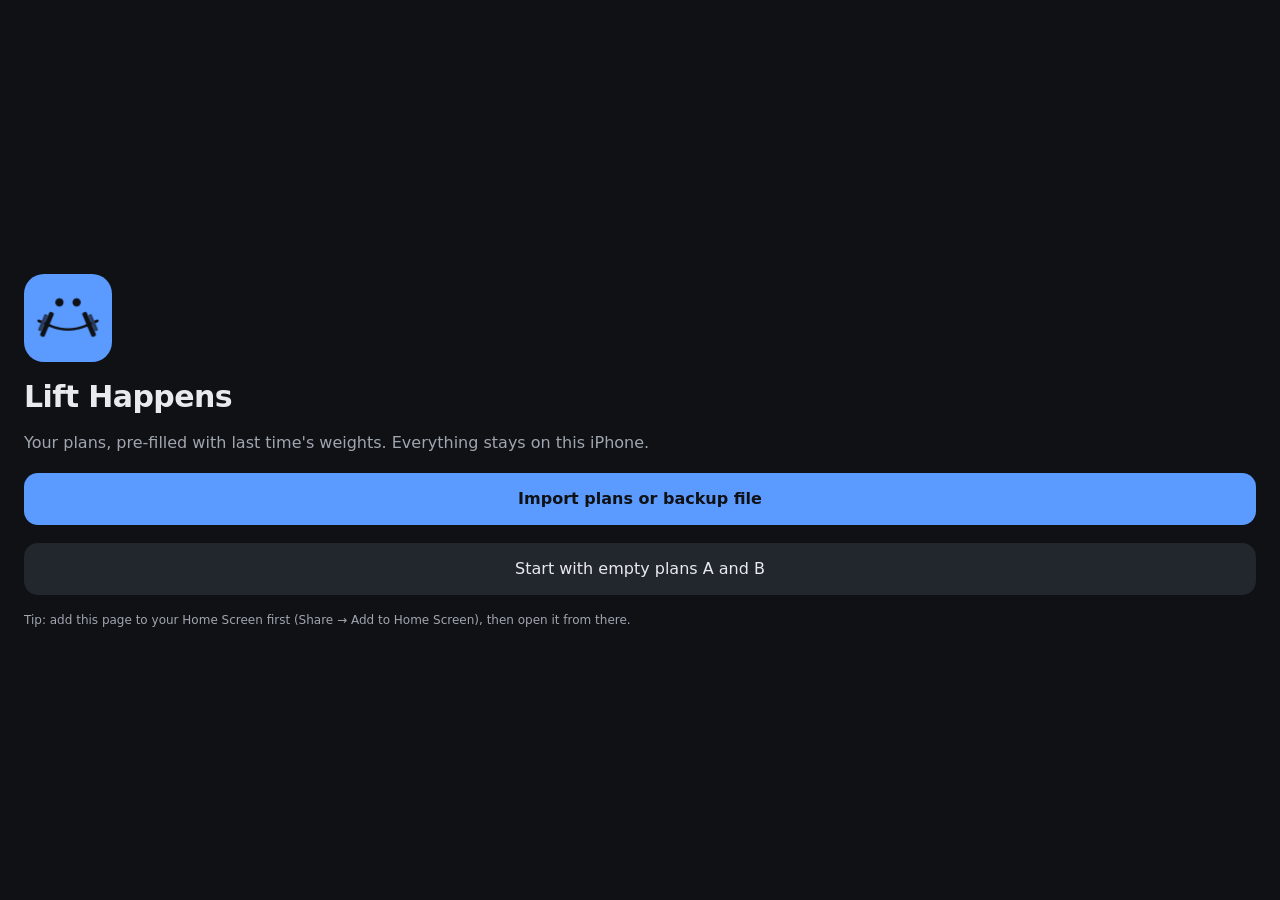
==== index.html @ 371a955c "Lift Happens 1.0.0: offline gym plan and log PWA Home, Workout, Finish summary, Plans, Progress and " ====
<!doctype html>
<html lang="en">
<head>
<meta charset="utf-8">
<meta name="viewport" content="width=device-width, initial-scale=1, viewport-fit=cover">
<title>Lift Happens</title>
<meta name="description" content="Personal gym plan and log">
<meta name="theme-color" content="#0F1115">
<meta name="apple-mobile-web-app-capable" content="yes">
<meta name="mobile-web-app-capable" content="yes">
<meta name="apple-mobile-web-app-status-bar-style" content="black-translucent">
<meta name="apple-mobile-web-app-title" content="Lift Happens">
<link rel="apple-touch-icon" href="icons/icon-180.png">
<link rel="icon" type="image/png" sizes="192x192" href="icons/icon-192.png">
<link rel="manifest" href="manifest.webmanifest">
<link rel="stylesheet" href="styles.css">
</head>
<body>
<div id="app"><div class="boot">Lift Happens</div></div>
<noscript>Lift Happens needs JavaScript.</noscript>
<script type="module" src="js/app.js"></script>
</body>
</html>
---- styles.css ----
:root {
  --bg: #0F1115;
  --card: #191C22;
  --card-2: #22262D;
  --card-3: #2A2E36;
  --line: #262A31;
  --line-2: #2E333B;
  --line-3: #3A3F48;
  --text: #E8EAED;
  --text-2: #D8DBE0;
  --muted: #A0A6B0;
  --accent: #5B9BFF;
  --warn: #F5A524;
  --gold: #F5C451;
  --up: #4C8DF5;
  --down: #C9780C;
  --safe-top: env(safe-area-inset-top, 0px);
  --safe-bottom: env(safe-area-inset-bottom, 0px);
  color-scheme: dark;
}

* { box-sizing: border-box; -webkit-tap-highlight-color: transparent; }
html, body { margin: 0; height: 100%; background: var(--bg); color: var(--text); }
body {
  font-family: -apple-system, BlinkMacSystemFont, "SF Pro Text", "Inter", system-ui, sans-serif;
  font-size: 16px;
  -webkit-text-size-adjust: 100%;
  overscroll-behavior: none;
}
button, input, select { font: inherit; color: inherit; }
button { touch-action: manipulation; cursor: pointer; }
h1, h2, h3, p { margin: 0; }
.num { font-variant-numeric: tabular-nums; }
.muted { color: var(--muted); }
.small { font-size: 13px; }
.tiny { font-size: 12px; }
.boot { height: 100vh; display: flex; align-items: center; justify-content: center; color: var(--muted); }

/* ---------- layout ---------- */
#app { height: 100%; }
.screen { position: relative; height: 100dvh; display: flex; flex-direction: column; overflow: hidden; }
.header { padding: calc(var(--safe-top) + 14px) 16px 12px; display: flex; flex-direction: column; gap: 10px; border-bottom: 1px solid #1E2228; }
.header-row { display: flex; align-items: center; justify-content: space-between; gap: 12px; min-height: 44px; }
.title { font-size: 30px; font-weight: 700; letter-spacing: -0.02em; line-height: 1.1; }
.main { flex: 1; overflow-y: auto; -webkit-overflow-scrolling: touch; padding: 12px 12px 20px; display: flex; flex-direction: column; gap: 8px; }
.main > * { flex-shrink: 0; }
.section-label { font-size: 12px; font-weight: 600; letter-spacing: 0.08em; color: var(--muted); margin: 10px 4px 2px; text-transform: uppercase; }
.footer { padding: 12px 16px calc(var(--safe-bottom) + 12px); border-top: 1px solid #1E2228; background: var(--bg); }

/* ---------- buttons ---------- */
.btn { min-height: 44px; padding: 0 14px; border-radius: 10px; border: 0; background: var(--card-2); color: var(--text); font-size: 15px; font-weight: 500; display: inline-flex; align-items: center; justify-content: center; gap: 7px; }
.btn:active { filter: brightness(1.2); }
.btn-primary { background: var(--accent); color: #0F1115; font-weight: 600; }
.btn-big { min-height: 52px; border-radius: 14px; font-size: 16px; width: 100%; }
.btn-outline { background: transparent; border: 1.5px solid var(--accent); }
.btn-ghost { background: transparent; }
.btn-warn { color: var(--warn); font-weight: 600; }
.btn-dashed { background: transparent; border: 1.5px dashed var(--line-3); color: var(--text-2); min-height: 52px; border-radius: 14px; width: 100%; }
.icon-btn { width: 44px; height: 44px; border: 0; background: transparent; color: var(--text); display: inline-flex; align-items: center; justify-content: center; border-radius: 12px; padding: 0; }
.back { margin-left: -12px; }
.btn-row { display: flex; gap: 6px; flex-wrap: wrap; }
.link { color: var(--accent); }

/* ---------- cards ---------- */
.card { background: var(--card); border: 1px solid var(--line); border-radius: 14px; }
.card-pad { padding: 16px; display: flex; flex-direction: column; gap: 6px; }
.hero-num { font-size: 40px; font-weight: 700; line-height: 1.1; letter-spacing: -0.02em; }

/* ---------- progress bar ---------- */
.bar { flex: 1; height: 6px; border-radius: 3px; background: #23272E; overflow: hidden; }
.bar > div { height: 100%; border-radius: 3px; background: var(--accent); transition: width 0.3s; }

/* ---------- exercise cards ---------- */
.swipe-wrap { position: relative; border-radius: 14px; }
.swipe-under { position: absolute; inset: 0; border-radius: 14px; background: var(--accent); color: #0F1115; display: flex; align-items: flex-start; padding: 0 18px; font-weight: 600; gap: 8px; }
.swipe-under span { height: 64px; display: flex; align-items: center; gap: 8px; }
.ex-card { position: relative; }
.ex-card.open { border-color: var(--line-3); }
.ex-head { width: 100%; min-height: 64px; display: flex; align-items: center; gap: 12px; padding: 12px 14px; background: transparent; border: 0; text-align: left; touch-action: pan-y; user-select: none; -webkit-user-select: none; }
.ex-head-text { flex: 1; min-width: 0; display: flex; flex-direction: column; gap: 3px; }
.ex-name { font-size: 16px; font-weight: 600; line-height: 1.25; display: flex; align-items: center; gap: 6px; }
.ex-tag { font-size: 12px; color: var(--warn); }
.check-badge { width: 28px; height: 28px; flex-shrink: 0; border-radius: 14px; background: var(--accent); color: #0F1115; display: flex; align-items: center; justify-content: center; }
.skip-badge { font-size: 12px; font-weight: 600; color: var(--warn); background: rgba(245,165,36,0.12); padding: 4px 8px; border-radius: 6px; }
.ex-body { padding: 0 10px 12px; display: flex; flex-direction: column; gap: 6px; }
.set-grid { display: grid; grid-template-columns: 20px minmax(0, 146px) minmax(0, 118px) 44px; justify-content: space-between; align-items: center; column-gap: 4px; }
.col-label { font-size: 11px; font-weight: 600; letter-spacing: 0.06em; color: var(--muted); text-align: center; }
.set-num { font-size: 13px; font-weight: 600; color: var(--muted); text-align: center; }
.stepper { display: flex; align-items: center; height: 44px; border: 1px solid var(--line-2); border-radius: 12px; overflow: hidden; }
.stepper.empty { border-color: var(--warn); }
.stepper .icon-btn { flex-shrink: 0; border-radius: 0; }
.step-val { flex: 1; min-width: 0; height: 44px; border: 0; background: transparent; font-size: 17px; font-weight: 600; text-align: center; font-variant-numeric: tabular-nums; padding: 0; }
.step-val.placeholder { color: var(--warn); font-size: 14px; }
.step-input { flex: 1; min-width: 0; width: 100%; height: 36px; border: 0; border-radius: 6px; outline: 2px solid var(--accent); background: var(--bg); text-align: center; font-size: 17px; font-weight: 600; padding: 0; }
.remove-set { color: #8A919C; }
.note-box { display: flex; align-items: center; gap: 10px; padding: 10px 12px; border-radius: 10px; background: var(--card-2); font-size: 14px; color: var(--text-2); }
.skip-box { display: flex; align-items: center; gap: 12px; padding: 12px; border-radius: 10px; background: rgba(245,165,36,0.08); font-size: 13px; line-height: 1.45; color: var(--text-2); }

/* ---------- bottom nav ---------- */
.nav { display: grid; grid-template-columns: repeat(4, minmax(0, 1fr)); border-top: 1px solid #1E2228; padding: 6px 8px calc(var(--safe-bottom) + 6px); background: var(--bg); }
.nav button { min-height: 52px; border: 0; background: transparent; color: var(--muted); display: flex; flex-direction: column; align-items: center; justify-content: center; gap: 4px; font-size: 12px; font-weight: 500; }
.nav button.active { color: var(--accent); font-weight: 600; }

/* ---------- overlays ---------- */
.overlay { position: fixed; inset: 0; background: rgba(0,0,0,0.6); display: flex; flex-direction: column; justify-content: flex-end; z-index: 20; }
.overlay.center { justify-content: center; align-items: center; padding: 24px; }
.sheet { max-height: 80dvh; background: var(--card); border-radius: 20px 20px 0 0; border-top: 1px solid var(--line-2); display: flex; flex-direction: column; padding-bottom: var(--safe-bottom); }
.sheet-head { padding: 18px 16px 10px; display: flex; flex-direction: column; gap: 4px; }
.sheet-head h2 { font-size: 20px; font-weight: 700; }
.sheet-list { flex: 1; overflow-y: auto; padding: 0 8px 8px; display: flex; flex-direction: column; }
.sheet-item { flex-shrink: 0; min-height: 52px; display: flex; align-items: center; justify-content: space-between; gap: 12px; padding: 0 10px; border: 0; border-bottom: 1px solid #23272E; background: transparent; text-align: left; }
.sheet-foot { padding: 8px 16px 16px; }
.dialog { width: 100%; max-width: 420px; background: var(--card); border: 1px solid var(--line-2); border-radius: 18px; padding: 22px 18px 18px; display: flex; flex-direction: column; gap: 10px; }
.dialog h2 { font-size: 22px; font-weight: 700; }
.toast { position: fixed; left: 16px; right: 16px; bottom: calc(var(--safe-bottom) + 88px); padding: 14px 16px; border-radius: 12px; background: var(--card-3); font-size: 14px; box-shadow: 0 8px 24px rgba(0,0,0,0.4); z-index: 30; pointer-events: none; user-select: none; -webkit-user-select: none; }
.fullscreen { position: fixed; inset: 0; background: var(--bg); z-index: 15; overflow-y: auto; }

/* ---------- forms ---------- */
.field { display: flex; flex-direction: column; gap: 6px; font-size: 12px; font-weight: 600; color: var(--muted); }
.input { height: 44px; width: 100%; border-radius: 10px; border: 1px solid var(--line-2); background: var(--bg); font-size: 17px; padding: 0 12px; }
.grid-3 { display: grid; grid-template-columns: repeat(3, minmax(0, 1fr)); gap: 8px; }
.seg { display: grid; grid-auto-columns: minmax(0, 1fr); grid-auto-flow: column; gap: 4px; padding: 4px; border-radius: 12px; background: var(--card); border: 1px solid var(--line-2); }
.seg button { min-height: 40px; border-radius: 9px; border: 0; background: transparent; color: var(--muted); font-size: 15px; font-weight: 600; }
.seg button.on { background: var(--card-3); color: var(--text); }
.switch { width: 52px; height: 32px; flex-shrink: 0; border-radius: 16px; border: 0; padding: 3px; background: var(--line-3); display: flex; justify-content: flex-start; }
.switch.on { background: var(--accent); justify-content: flex-end; }
.switch span { width: 26px; height: 26px; border-radius: 13px; background: #fff; }
.row { min-height: 60px; display: flex; align-items: center; justify-content: space-between; gap: 12px; padding: 8px 14px; }
.row + .row { border-top: 1px solid var(--line); }

/* ---------- summary ---------- */
.sum-row { display: grid; grid-template-columns: minmax(0, 1fr) 92px 70px; gap: 10px; align-items: center; padding: 8px 0; border-top: 1px solid #23272E; }
.dbar { position: relative; height: 18px; }
.dbar .zero { position: absolute; left: 50%; top: -2px; bottom: -2px; width: 1px; background: var(--line-3); }
.dbar .up { position: absolute; left: calc(50% + 1px); top: 3px; height: 12px; background: var(--up); border-radius: 0 4px 4px 0; }
.dbar .down { position: absolute; right: 50%; top: 3px; height: 12px; background: var(--down); border-radius: 4px 0 0 4px; }
.legend { display: flex; gap: 12px; font-size: 12px; color: var(--muted); }
.legend i { display: inline-block; width: 10px; height: 10px; border-radius: 2px; margin-right: 5px; vertical-align: -1px; }
.record { align-self: flex-start; margin-top: 3px; display: inline-flex; align-items: center; gap: 5px; font-size: 11px; font-weight: 700; line-height: 1.3; color: #0F1115; background: var(--gold); padding: 3px 7px; border-radius: 6px; }

/* ---------- progress chart ---------- */
.chart { position: relative; width: 100%; }
.chart svg { display: block; width: 100%; height: auto; }
.tip { position: absolute; width: 124px; padding: 8px 10px; border-radius: 8px; background: var(--card-3); border: 1px solid var(--line-3); display: flex; flex-direction: column; gap: 2px; pointer-events: none; }
.step-field { flex: 1; min-width: 0; width: 100%; height: 44px; border: 0; background: transparent; text-align: center; font-size: 17px; font-weight: 600; font-variant-numeric: tabular-nums; padding: 0; border-radius: 6px; outline: none; }
.step-field:focus { background: var(--bg); box-shadow: inset 0 0 0 2px var(--accent); }
.step-field::placeholder { color: var(--warn); font-size: 14px; font-weight: 500; }
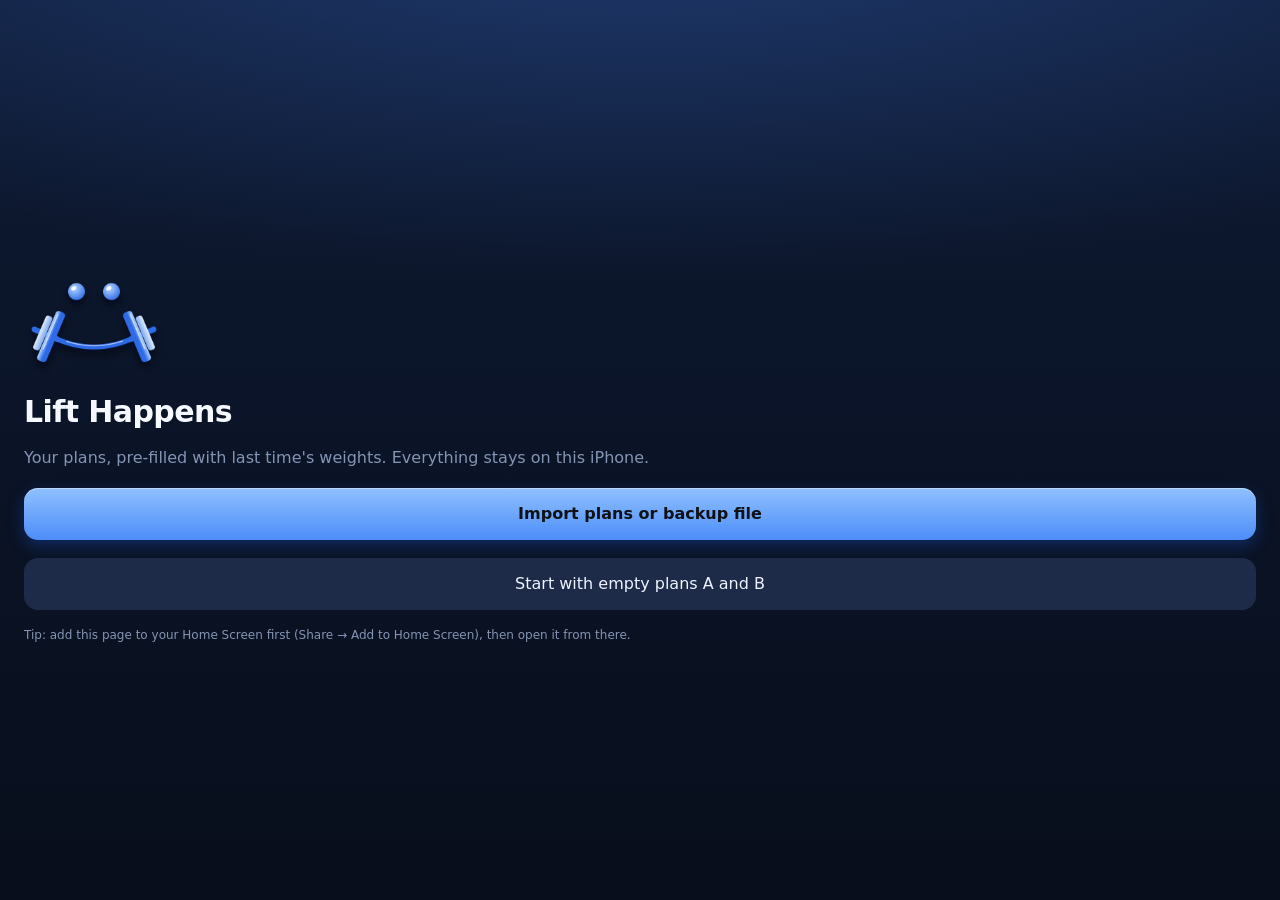
==== commit 29f98a35: "1.4.0: Notte blu theme, rounded type, face in the app - Background: deep navy with soft blue light f" ====
--- a/index.html
+++ b/index.html
@@ -5,7 +5,7 @@
 <meta name="viewport" content="width=device-width, initial-scale=1, viewport-fit=cover">
 <title>Lift Happens</title>
 <meta name="description" content="Personal gym plan and log">
-<meta name="theme-color" content="#0F1115">
+<meta name="theme-color" content="#0A1222">
 <meta name="apple-mobile-web-app-capable" content="yes">
 <meta name="mobile-web-app-capable" content="yes">
 <meta name="apple-mobile-web-app-status-bar-style" content="black-translucent">
@@ -18,6 +18,53 @@
 <body>
 <div id="app"><div class="boot">Lift Happens</div></div>
 <noscript>Lift Happens needs JavaScript.</noscript>
+<script>
+// Start-up watchdog: if the app has not started after a few seconds, show what went wrong
+// and offer a repair that clears the cached app files (workout data is kept).
+(function () {
+  var errors = [];
+  window.addEventListener('error', function (e) {
+    errors.push((e.message || 'Error') + (e.filename ? ' (' + e.filename.split('/').pop() + ':' + e.lineno + ')' : ''));
+  }, true);
+  window.addEventListener('unhandledrejection', function (e) {
+    errors.push('Promise: ' + (e.reason && e.reason.message ? e.reason.message : String(e.reason)));
+  });
+  window.liftRepair = function () {
+    var done = function () { location.replace(location.pathname + '?r=' + Date.now()); };
+    var steps = [];
+    if (navigator.serviceWorker && navigator.serviceWorker.getRegistrations) {
+      steps.push(navigator.serviceWorker.getRegistrations().then(function (regs) {
+        return Promise.all(regs.map(function (r) { return r.unregister(); }));
+      }));
+    }
+    if (window.caches && caches.keys) {
+      steps.push(caches.keys().then(function (keys) {
+        return Promise.all(keys.map(function (k) { return caches.delete(k); }));
+      }));
+    }
+    Promise.all(steps).then(done, done);
+  };
+  // When an updated service worker takes over, reload once so the page runs the new files.
+  if (navigator.serviceWorker && navigator.serviceWorker.controller) {
+    var reloading = false;
+    navigator.serviceWorker.addEventListener('controllerchange', function () {
+      if (reloading) return;
+      reloading = true;
+      location.reload();
+    });
+  }
+  setTimeout(function () {
+    if (window.__liftReady) return;
+    var box = document.getElementById('app');
+    box.innerHTML = '<div class="boot-error">' +
+      '<h1>Lift Happens did not start</h1>' +
+      '<p>Your plans and workouts are safe on this iPhone. Tap Repair to download the app files again.</p>' +
+      '<button class="btn btn-primary btn-big" onclick="liftRepair()">Repair and reload</button>' +
+      '<pre></pre></div>';
+    box.querySelector('pre').textContent = errors.length ? errors.join('\n') : 'No error message.';
+  }, 15000);
+})();
+</script>
 <script type="module" src="js/app.js"></script>
 </body>
 </html>
--- a/styles.css
+++ b/styles.css
@@ -1,26 +1,36 @@
 :root {
-  --bg: #0F1115;
-  --card: #191C22;
-  --card-2: #22262D;
-  --card-3: #2A2E36;
-  --line: #262A31;
-  --line-2: #2E333B;
-  --line-3: #3A3F48;
-  --text: #E8EAED;
-  --text-2: #D8DBE0;
-  --muted: #A0A6B0;
+  --bg: #0A1222;
+  --card: #16213A;
+  --card-2: #1D2B49;
+  --card-3: #263759;
+  --line: rgba(140,175,255,0.12);
+  --line-2: rgba(140,175,255,0.16);
+  --line-3: rgba(140,175,255,0.28);
+  --text: #EEF3FF;
+  --text-2: #C6D3EE;
+  --muted: #8494B3;
   --accent: #5B9BFF;
   --warn: #F5A524;
   --gold: #F5C451;
   --up: #4C8DF5;
   --down: #C9780C;
+  --title: #F6F9FF;
+  --label: #79A6F2;
+  /* SF Pro Rounded on iPhone (built in, nothing to download). */
+  --font-rounded: ui-rounded, "SF Pro Rounded", -apple-system, BlinkMacSystemFont, system-ui, sans-serif;
+  --divider: rgba(140,175,255,0.10);
+  /* Background: deep navy with a soft blue light from the top, like the app icon. */
+  --bg-gradient: radial-gradient(130% 55% at 50% -8%, rgba(70,130,245,0.30), rgba(70,130,245,0) 70%), linear-gradient(180deg, #0E1A33 0%, #080E1B 100%);
+  --accent-gradient: linear-gradient(180deg, #8FC0FF 0%, #4C8DF8 100%);
   --safe-top: env(safe-area-inset-top, 0px);
   --safe-bottom: env(safe-area-inset-bottom, 0px);
+  /* iOS fades content just below the transparent status bar: keep text clear of it. */
+  --top-gap: 32px;
   color-scheme: dark;
 }
 
 * { box-sizing: border-box; -webkit-tap-highlight-color: transparent; }
-html, body { margin: 0; height: 100%; background: var(--bg); color: var(--text); }
+html, body { margin: 0; height: 100%; background: var(--bg-gradient) fixed; background-color: var(--bg); color: var(--text); }
 body {
   font-family: -apple-system, BlinkMacSystemFont, "SF Pro Text", "Inter", system-ui, sans-serif;
   font-size: 16px;
@@ -39,18 +49,18 @@
 /* ---------- layout ---------- */
 #app { height: 100%; }
 .screen { position: relative; height: 100dvh; display: flex; flex-direction: column; overflow: hidden; }
-.header { padding: calc(var(--safe-top) + 14px) 16px 12px; display: flex; flex-direction: column; gap: 10px; border-bottom: 1px solid #1E2228; }
+.header { padding: calc(var(--safe-top) + var(--top-gap)) 16px 12px; display: flex; flex-direction: column; gap: 10px; border-bottom: 1px solid var(--divider); }
 .header-row { display: flex; align-items: center; justify-content: space-between; gap: 12px; min-height: 44px; }
 .title { font-size: 30px; font-weight: 700; letter-spacing: -0.02em; line-height: 1.1; }
 .main { flex: 1; overflow-y: auto; -webkit-overflow-scrolling: touch; padding: 12px 12px 20px; display: flex; flex-direction: column; gap: 8px; }
 .main > * { flex-shrink: 0; }
 .section-label { font-size: 12px; font-weight: 600; letter-spacing: 0.08em; color: var(--muted); margin: 10px 4px 2px; text-transform: uppercase; }
-.footer { padding: 12px 16px calc(var(--safe-bottom) + 12px); border-top: 1px solid #1E2228; background: var(--bg); }
+.footer { padding: 12px 16px max(12px, calc(var(--safe-bottom) - 6px)); border-top: 1px solid var(--divider); background: rgba(7,12,24,0.72); -webkit-backdrop-filter: blur(16px); backdrop-filter: blur(16px); }
 
 /* ---------- buttons ---------- */
 .btn { min-height: 44px; padding: 0 14px; border-radius: 10px; border: 0; background: var(--card-2); color: var(--text); font-size: 15px; font-weight: 500; display: inline-flex; align-items: center; justify-content: center; gap: 7px; }
 .btn:active { filter: brightness(1.2); }
-.btn-primary { background: var(--accent); color: #0F1115; font-weight: 600; }
+.btn-primary { background: var(--accent-gradient); box-shadow: inset 0 1px 0 rgba(255,255,255,0.35), 0 6px 16px rgba(30,86,216,0.35); color: #0F1115; font-weight: 600; }
 .btn-big { min-height: 52px; border-radius: 14px; font-size: 16px; width: 100%; }
 .btn-outline { background: transparent; border: 1.5px solid var(--accent); }
 .btn-ghost { background: transparent; }
@@ -62,13 +72,13 @@
 .link { color: var(--accent); }
 
 /* ---------- cards ---------- */
-.card { background: var(--card); border: 1px solid var(--line); border-radius: 14px; }
+.card { background: rgba(24,37,66,0.72); border: 1px solid var(--line); border-radius: 14px; box-shadow: inset 0 1px 0 rgba(255,255,255,0.05), 0 6px 18px rgba(0,8,30,0.25); }
 .card-pad { padding: 16px; display: flex; flex-direction: column; gap: 6px; }
 .hero-num { font-size: 40px; font-weight: 700; line-height: 1.1; letter-spacing: -0.02em; }
 
 /* ---------- progress bar ---------- */
-.bar { flex: 1; height: 6px; border-radius: 3px; background: #23272E; overflow: hidden; }
-.bar > div { height: 100%; border-radius: 3px; background: var(--accent); transition: width 0.3s; }
+.bar { flex: 1; height: 6px; border-radius: 3px; background: rgba(140,175,255,0.14); overflow: hidden; }
+.bar > div { height: 100%; border-radius: 3px; background: linear-gradient(90deg, #4C8DF8, #8FC0FF); transition: width 0.3s; }
 
 /* ---------- exercise cards ---------- */
 .swipe-wrap { position: relative; border-radius: 14px; }
@@ -80,7 +90,7 @@
 .ex-head-text { flex: 1; min-width: 0; display: flex; flex-direction: column; gap: 3px; }
 .ex-name { font-size: 16px; font-weight: 600; line-height: 1.25; display: flex; align-items: center; gap: 6px; }
 .ex-tag { font-size: 12px; color: var(--warn); }
-.check-badge { width: 28px; height: 28px; flex-shrink: 0; border-radius: 14px; background: var(--accent); color: #0F1115; display: flex; align-items: center; justify-content: center; }
+.check-badge { width: 28px; height: 28px; flex-shrink: 0; border-radius: 14px; background: var(--accent-gradient); color: #0F1115; display: flex; align-items: center; justify-content: center; }
 .skip-badge { font-size: 12px; font-weight: 600; color: var(--warn); background: rgba(245,165,36,0.12); padding: 4px 8px; border-radius: 6px; }
 .ex-body { padding: 0 10px 12px; display: flex; flex-direction: column; gap: 6px; }
 .set-grid { display: grid; grid-template-columns: 20px minmax(0, 146px) minmax(0, 118px) 44px; justify-content: space-between; align-items: center; column-gap: 4px; }
@@ -97,7 +107,7 @@
 .skip-box { display: flex; align-items: center; gap: 12px; padding: 12px; border-radius: 10px; background: rgba(245,165,36,0.08); font-size: 13px; line-height: 1.45; color: var(--text-2); }
 
 /* ---------- bottom nav ---------- */
-.nav { display: grid; grid-template-columns: repeat(4, minmax(0, 1fr)); border-top: 1px solid #1E2228; padding: 6px 8px calc(var(--safe-bottom) + 6px); background: var(--bg); }
+.nav { display: grid; grid-template-columns: repeat(4, minmax(0, 1fr)); border-top: 1px solid var(--divider); padding: 4px 8px max(6px, calc(var(--safe-bottom) - 8px)); background: rgba(7,12,24,0.72); -webkit-backdrop-filter: blur(16px); backdrop-filter: blur(16px); }
 .nav button { min-height: 52px; border: 0; background: transparent; color: var(--muted); display: flex; flex-direction: column; align-items: center; justify-content: center; gap: 4px; font-size: 12px; font-weight: 500; }
 .nav button.active { color: var(--accent); font-weight: 600; }
 
@@ -108,12 +118,12 @@
 .sheet-head { padding: 18px 16px 10px; display: flex; flex-direction: column; gap: 4px; }
 .sheet-head h2 { font-size: 20px; font-weight: 700; }
 .sheet-list { flex: 1; overflow-y: auto; padding: 0 8px 8px; display: flex; flex-direction: column; }
-.sheet-item { flex-shrink: 0; min-height: 52px; display: flex; align-items: center; justify-content: space-between; gap: 12px; padding: 0 10px; border: 0; border-bottom: 1px solid #23272E; background: transparent; text-align: left; }
+.sheet-item { flex-shrink: 0; min-height: 52px; display: flex; align-items: center; justify-content: space-between; gap: 12px; padding: 0 10px; border: 0; border-bottom: 1px solid var(--divider); background: transparent; text-align: left; }
 .sheet-foot { padding: 8px 16px 16px; }
 .dialog { width: 100%; max-width: 420px; background: var(--card); border: 1px solid var(--line-2); border-radius: 18px; padding: 22px 18px 18px; display: flex; flex-direction: column; gap: 10px; }
 .dialog h2 { font-size: 22px; font-weight: 700; }
-.toast { position: fixed; left: 16px; right: 16px; bottom: calc(var(--safe-bottom) + 88px); padding: 14px 16px; border-radius: 12px; background: var(--card-3); font-size: 14px; box-shadow: 0 8px 24px rgba(0,0,0,0.4); z-index: 30; pointer-events: none; user-select: none; -webkit-user-select: none; }
-.fullscreen { position: fixed; inset: 0; background: var(--bg); z-index: 15; overflow-y: auto; }
+.toast { position: fixed; left: 16px; right: 16px; bottom: calc(var(--safe-bottom) + 72px); padding: 14px 16px; border-radius: 12px; background: var(--card-3); font-size: 14px; box-shadow: 0 8px 24px rgba(0,0,0,0.4); z-index: 30; pointer-events: none; user-select: none; -webkit-user-select: none; }
+.fullscreen { position: fixed; inset: 0; background: var(--bg-gradient); background-color: var(--bg); z-index: 15; overflow-y: auto; }
 
 /* ---------- forms ---------- */
 .field { display: flex; flex-direction: column; gap: 6px; font-size: 12px; font-weight: 600; color: var(--muted); }
@@ -129,7 +139,7 @@
 .row + .row { border-top: 1px solid var(--line); }
 
 /* ---------- summary ---------- */
-.sum-row { display: grid; grid-template-columns: minmax(0, 1fr) 92px 70px; gap: 10px; align-items: center; padding: 8px 0; border-top: 1px solid #23272E; }
+.sum-row { display: grid; grid-template-columns: minmax(0, 1fr) 92px 70px; gap: 10px; align-items: center; padding: 8px 0; border-top: 1px solid var(--divider); }
 .dbar { position: relative; height: 18px; }
 .dbar .zero { position: absolute; left: 50%; top: -2px; bottom: -2px; width: 1px; background: var(--line-3); }
 .dbar .up { position: absolute; left: calc(50% + 1px); top: 3px; height: 12px; background: var(--up); border-radius: 0 4px 4px 0; }
@@ -145,3 +155,50 @@
 .step-field { flex: 1; min-width: 0; width: 100%; height: 44px; border: 0; background: transparent; text-align: center; font-size: 17px; font-weight: 600; font-variant-numeric: tabular-nums; padding: 0; border-radius: 6px; outline: none; }
 .step-field:focus { background: var(--bg); box-shadow: inset 0 0 0 2px var(--accent); }
 .step-field::placeholder { color: var(--warn); font-size: 14px; font-weight: 500; }
+.quote { font-size: 15px; line-height: 1.45; color: var(--text-2); font-style: italic; margin-top: 2px; }
+.boot-error { min-height: 100vh; padding: calc(var(--safe-top) + var(--top-gap) + 16px) 24px 32px; display: flex; flex-direction: column; gap: 16px; }
+.boot-error h1 { font-size: 26px; font-weight: 700; }
+.boot-error p { color: var(--text-2); line-height: 1.5; }
+.boot-error pre { white-space: pre-wrap; word-break: break-word; font-size: 12px; color: var(--muted); background: var(--card); border-radius: 10px; padding: 12px; }
+.beta-chip { display: inline-block; vertical-align: middle; margin-left: 6px; font-size: 12px; font-weight: 700; letter-spacing: 0.06em; color: #0F1115; background: var(--warn); padding: 3px 7px; border-radius: 6px; }
+/* reminders */
+.rem-chips { display: flex; gap: 6px; flex-wrap: wrap; margin-top: 2px; }
+.rem-chip { display: inline-flex; align-items: center; gap: 4px; font-size: 12px; font-weight: 600; color: #8AB8FF; background: rgba(91,155,255,0.14); padding: 3px 8px; border-radius: 6px; }
+.rem-out { font-size: 12px; color: var(--accent); }
+.rem-box { border-radius: 12px; background: rgba(91,155,255,0.10); border: 1px solid rgba(91,155,255,0.35); padding: 12px; display: flex; flex-direction: column; gap: 8px; font-size: 15px; }
+.rem-label { font-size: 12px; font-weight: 600; letter-spacing: 0.06em; color: #8AB8FF; text-transform: uppercase; }
+.rem-row { display: flex; align-items: center; justify-content: space-between; gap: 10px; }
+.rem-panel { border-radius: 12px; background: var(--card-2); padding: 12px; display: flex; flex-direction: column; gap: 10px; }
+.grid-2 { display: grid; grid-template-columns: repeat(2, minmax(0, 1fr)); gap: 6px; }
+.grid-4 { display: grid; grid-template-columns: repeat(4, minmax(0, 1fr)); gap: 6px; }
+.chip-btn { min-height: 44px; border-radius: 10px; border: 0; background: var(--card-3); color: var(--text); font-size: 15px; font-weight: 600; }
+.chip-btn.on { background: var(--accent-gradient); color: #0F1115; }
+.chip-btn.current { background: transparent; color: #7684A0; border: 1px dashed var(--line-3); }
+.btn-marked { box-shadow: inset 0 0 0 1.5px var(--accent); }
+/* workout history */
+.tag { font-size: 12px; font-weight: 600; padding: 3px 8px; border-radius: 6px; color: #8AB8FF; background: rgba(91,155,255,0.14); }
+.tag.warn { color: var(--warn); background: rgba(245,165,36,0.12); }
+.tag.rec { color: #0F1115; background: var(--gold); }
+.tags { display: flex; gap: 6px; flex-wrap: wrap; }
+.log-row { display: flex; gap: 12px; padding: 12px 14px; }
+.log-row + .log-row { border-top: 1px solid var(--line); }
+
+/* ---------- typography: rounded titles and numbers, colour by kind of text ---------- */
+.title, h1, h2, .ex-name, .dialog h2 { color: var(--title); }
+.title, h1, h2, .ex-name, .dialog h2, .hero-num, .step-val, .step-field, .step-input, .btn-big { font-family: var(--font-rounded); }
+.title, .hero-num { font-weight: 800; }
+.section-label { color: var(--label); }
+.quote { color: #A9C6FF; }
+.hero-num, .step-val, .step-field, .step-input { color: #FFFFFF; }
+
+/* ---------- app face (eyes and barbell smile from the icon) ---------- */
+.app-face { display: block; flex-shrink: 0; }
+.face-wink { position: relative; }
+.face-wink img { position: absolute; inset: 0; }
+.face-wink img:first-child { animation: face-hide 0.08s linear 0.9s forwards; }
+.face-wink img + img { opacity: 0; animation: face-show 0.08s linear 0.9s forwards; }
+@keyframes face-hide { to { opacity: 0; } }
+@keyframes face-show { to { opacity: 1; } }
+@media (prefers-reduced-motion: reduce) { .face-wink img:first-child { animation: none; opacity: 0; } .face-wink img + img { animation: none; opacity: 1; } }
+.empty-state { display: flex; flex-direction: column; align-items: center; gap: 14px; padding: 24px 20px; text-align: center; }
+.empty-state p { line-height: 1.5; }
